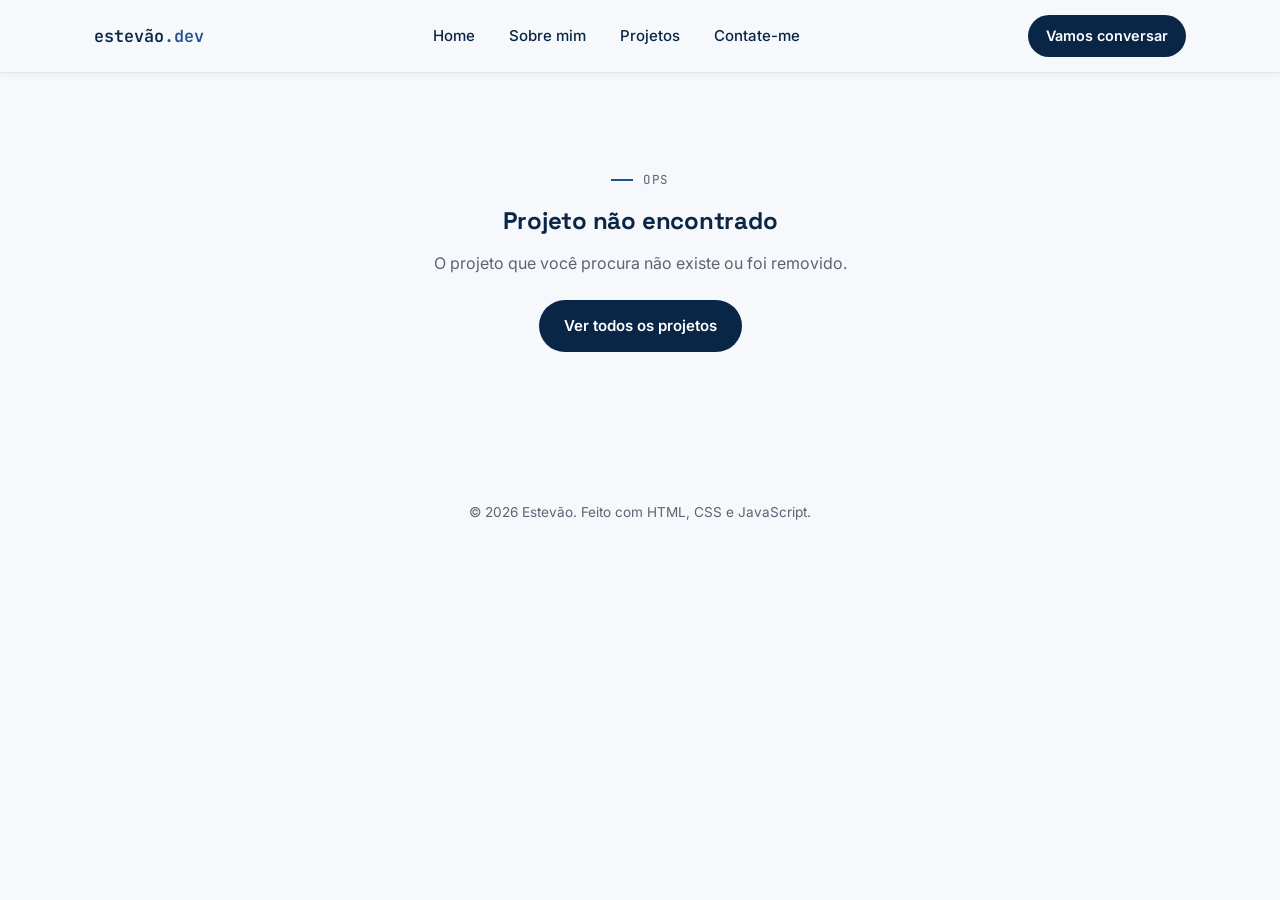
==== projeto.html @ 8963158c "primeiro commit" ====
<!DOCTYPE html>
<html lang="pt-BR">
<head>
<meta charset="UTF-8">
<meta name="viewport" content="width=device-width, initial-scale=1.0">
<title>Projeto - Estevão</title>
<link rel="preconnect" href="https://fonts.googleapis.com">
<link rel="preconnect" href="https://fonts.gstatic.com" crossorigin>
<link href="https://fonts.googleapis.com/css2?family=Space+Grotesk:wght@500;600;700&family=Inter:wght@400;500;600&family=JetBrains+Mono:wght@400;500&display=swap" rel="stylesheet">
<link rel="stylesheet" href="css/style.css">
</head>
<body>

<nav class="nav scrolled">
  <div class="container">
    <a href="index.html" class="nav-logo">estevão<span>.dev</span></a>
    <ul class="nav-links">
      <li><a href="index.html#home">Home</a></li>
      <li><a href="index.html#sobre">Sobre mim</a></li>
      <li><a href="index.html#projetos">Projetos</a></li>
      <li><a href="index.html#contato">Contate-me</a></li>
    </ul>
    <a href="index.html#contato" class="nav-cta">Vamos conversar</a>
  </div>
</nav>

<main id="detail-root">
  <div class="container detail-hero">
    <a href="index.html#projetos" class="back-link">
      <svg viewBox="0 0 24 24" fill="none" stroke="currentColor" stroke-width="2"><path d="M19 12H5M11 18l-6-6 6-6"/></svg>
      Voltar para projetos
    </a>
    <div id="detail-content">
      <p class="eyebrow">Carregando...</p>
    </div>
  </div>
</main>

<div id="detail-notfound" class="container" style="display:none;">
  <p class="eyebrow" style="justify-content:center;">Ops</p>
  <h2>Projeto não encontrado</h2>
  <p>O projeto que você procura não existe ou foi removido.</p>
  <div class="hero-actions" style="justify-content:center; margin-top:24px;">
    <a href="index.html#projetos" class="btn btn-primary">Ver todos os projetos</a>
  </div>
</div>

<footer>
  <div class="container">
    © <span id="year"></span> Estevão. Feito com HTML, CSS e JavaScript.
  </div>
</footer>

<script src="js/icons.js"></script>
<script src="js/projeto.js"></script>
</body>
</html>
---- css/style.css ----
/* =========================================================
   Design tokens
   ========================================================= */
:root {
  --bg: #F6F8FB;
  --surface: #FFFFFF;
  --surface-alt: #EEF2F8;
  --navy-900: #0A2647;
  --navy-700: #144272;
  --navy-500: #205295;
  --navy-300: #6C8EBF;
  --ink: #101828;
  --muted: #5B6472;
  --border: #E2E8F0;
  --radius-sm: 8px;
  --radius: 14px;
  --radius-lg: 22px;
  --shadow-sm: 0 2px 8px rgba(10, 38, 71, 0.06);
  --shadow: 0 8px 24px rgba(10, 38, 71, 0.10);
  --shadow-lg: 0 20px 48px rgba(10, 38, 71, 0.14);
  --maxw: 1140px;
  --font-display: "Space Grotesk", "Inter", sans-serif;
  --font-body: "Inter", sans-serif;
  --font-mono: "JetBrains Mono", monospace;
  --ease: cubic-bezier(0.22, 1, 0.36, 1);
}

@media (prefers-color-scheme: dark) {
  :root { color-scheme: light; }
}

* { box-sizing: border-box; }
html { scroll-behavior: smooth; }

@media (prefers-reduced-motion: reduce) {
  html { scroll-behavior: auto; }
  *, *::before, *::after {
    animation-duration: 0.01ms !important;
    animation-iteration-count: 1 !important;
    transition-duration: 0.01ms !important;
    scroll-behavior: auto !important;
  }
}

body {
  margin: 0;
  background: var(--bg);
  color: var(--ink);
  font-family: var(--font-body);
  line-height: 1.6;
  -webkit-font-smoothing: antialiased;
}

img { max-width: 100%; display: block; }
a { color: inherit; text-decoration: none; }

h1, h2, h3, h4 {
  font-family: var(--font-display);
  color: var(--navy-900);
  margin: 0;
  letter-spacing: -0.01em;
}

.container {
  max-width: var(--maxw);
  margin: 0 auto;
  padding: 0 24px;
}

.eyebrow {
  font-family: var(--font-mono);
  font-size: 0.78rem;
  text-transform: uppercase;
  letter-spacing: 0.12em;
  color: var(--navy-500);
  display: flex;
  align-items: center;
  gap: 10px;
}
.eyebrow::before {
  content: "";
  width: 22px;
  height: 1.5px;
  background: var(--navy-500);
  display: inline-block;
}

section { padding: 96px 0; }
@media (max-width: 720px) { section { padding: 64px 0; } }

.section-head {
  margin-bottom: 44px;
  max-width: 620px;
}
.section-head h2 {
  font-size: clamp(1.7rem, 3vw, 2.3rem);
  margin-top: 10px;
}
.section-head p { color: var(--muted); margin-top: 12px; }

/* focus visibility */
a:focus-visible, button:focus-visible {
  outline: 2px solid var(--navy-500);
  outline-offset: 3px;
  border-radius: 4px;
}

/* =========================================================
   Reveal-on-scroll
   ========================================================= */
.reveal {
  opacity: 0;
  transform: translateY(18px);
  transition: opacity 0.7s var(--ease), transform 0.7s var(--ease);
}
.reveal.is-visible { opacity: 1; transform: translateY(0); }

/* =========================================================
   Nav
   ========================================================= */
.nav {
  position: fixed;
  top: 0; left: 0; right: 0;
  z-index: 100;
  background: rgba(246, 248, 251, 0.75);
  backdrop-filter: blur(10px);
  border-bottom: 1px solid transparent;
  transition: border-color 0.3s var(--ease), box-shadow 0.3s var(--ease);
}
.nav.scrolled {
  border-bottom-color: var(--border);
  box-shadow: var(--shadow-sm);
}
.nav .container {
  display: flex;
  align-items: center;
  justify-content: space-between;
  height: 72px;
}
.nav-logo {
  font-family: var(--font-mono);
  font-weight: 600;
  font-size: 1.05rem;
  color: var(--navy-900);
}
.nav-logo span { color: var(--navy-500); }

.nav-links {
  display: flex;
  gap: 6px;
  list-style: none;
  margin: 0; padding: 0;
}
.nav-links a {
  position: relative;
  padding: 8px 14px;
  font-size: 0.94rem;
  color: var(--navy-900);
  font-weight: 500;
}
.nav-links a::after {
  content: "";
  position: absolute;
  left: 14px; right: 14px; bottom: 4px;
  height: 2px;
  background: var(--navy-500);
  transform: scaleX(0);
  transform-origin: left;
  transition: transform 0.3s var(--ease);
}
.nav-links a:hover::after,
.nav-links a.active::after { transform: scaleX(1); }

.nav-cta {
  background: var(--navy-900);
  color: #fff !important;
  padding: 9px 18px;
  border-radius: 999px;
  font-size: 0.9rem;
  font-weight: 600;
  transition: background 0.25s var(--ease), transform 0.25s var(--ease);
}
.nav-cta:hover { background: var(--navy-700); transform: translateY(-1px); }

.nav-toggle {
  display: none;
  background: none;
  border: none;
  cursor: pointer;
  padding: 8px;
}
.nav-toggle span {
  display: block;
  width: 22px;
  height: 2px;
  background: var(--navy-900);
  margin: 5px 0;
  transition: transform 0.25s var(--ease), opacity 0.25s var(--ease);
}
.nav-toggle.open span:nth-child(1) { transform: translateY(7px) rotate(45deg); }
.nav-toggle.open span:nth-child(2) { opacity: 0; }
.nav-toggle.open span:nth-child(3) { transform: translateY(-7px) rotate(-45deg); }

@media (max-width: 760px) {
  .nav-toggle { display: block; }
  .nav-links {
    position: fixed;
    top: 72px; left: 0; right: 0;
    flex-direction: column;
    background: var(--surface);
    border-bottom: 1px solid var(--border);
    padding: 10px 24px 20px;
    gap: 2px;
    transform: translateY(-8px);
    opacity: 0;
    pointer-events: none;
    transition: opacity 0.25s var(--ease), transform 0.25s var(--ease);
  }
  .nav-links.open {
    transform: translateY(0);
    opacity: 1;
    pointer-events: auto;
  }
  .nav-links a { display: block; padding: 12px 6px; }
  .nav-cta { display: none; }
}

/* =========================================================
   Hero — signature graph motif
   ========================================================= */
.hero {
  position: relative;
  padding: 168px 0 96px;
  overflow: hidden;
}
.hero-graph {
  position: absolute;
  inset: 0;
  width: 100%;
  height: 100%;
  z-index: 0;
  opacity: 0.55;
}
.hero-graph .edge {
  stroke: var(--navy-300);
  stroke-width: 1;
  fill: none;
  stroke-dasharray: 220;
  stroke-dashoffset: 220;
  animation: draw 1.8s var(--ease) forwards;
}
.hero-graph .node {
  fill: var(--navy-500);
  opacity: 0;
  animation: nodeIn 0.6s var(--ease) forwards, pulse 3.6s ease-in-out infinite;
}
@keyframes draw { to { stroke-dashoffset: 0; } }
@keyframes nodeIn { to { opacity: 0.9; } }
@keyframes pulse {
  0%, 100% { opacity: 0.55; r: 3; }
  50% { opacity: 1; r: 3.6; }
}

.hero .container {
  position: relative;
  z-index: 1;
  display: grid;
  grid-template-columns: 1.15fr 0.85fr;
  gap: 56px;
  align-items: center;
}
@media (max-width: 860px) {
  .hero .container { grid-template-columns: 1fr; }
  .hero { padding-top: 128px; }
}

.hero-name {
  font-size: clamp(2.4rem, 5.4vw, 3.6rem);
  line-height: 1.05;
}
.hero-role {
  font-family: var(--font-mono);
  color: var(--navy-500);
  font-size: 1.05rem;
  margin-top: 14px;
}
.hero-pitch {
  margin-top: 22px;
  color: var(--muted);
  font-size: 1.06rem;
  max-width: 46ch;
}

.hero-actions {
  margin-top: 34px;
  display: flex;
  flex-wrap: wrap;
  gap: 14px;
}
.btn {
  display: inline-flex;
  align-items: center;
  gap: 8px;
  padding: 13px 24px;
  border-radius: 999px;
  font-weight: 600;
  font-size: 0.94rem;
  cursor: pointer;
  border: 1px solid transparent;
  transition: transform 0.25s var(--ease), background 0.25s var(--ease), border-color 0.25s var(--ease), color 0.25s var(--ease);
}
.btn-primary { background: var(--navy-900); color: #fff; }
.btn-primary:hover { background: var(--navy-700); transform: translateY(-2px); }
.btn-ghost { background: transparent; color: var(--navy-900); border-color: var(--border); }
.btn-ghost:hover { border-color: var(--navy-500); transform: translateY(-2px); }

.hero-meta {
  margin-top: 40px;
  display: flex;
  gap: 28px;
  flex-wrap: wrap;
}
.hero-meta div { font-size: 0.86rem; color: var(--muted); }
.hero-meta strong {
  display: block;
  font-family: var(--font-mono);
  color: var(--navy-900);
  font-size: 0.95rem;
  margin-bottom: 2px;
}

.hero-portrait {
  position: relative;
  justify-self: center;
}
.portrait-frame {
  position: relative;
  width: min(320px, 78vw);
  aspect-ratio: 1 / 1.05;
  border-radius: var(--radius-lg);
  background: linear-gradient(160deg, var(--navy-900), var(--navy-500));
  padding: 6px;
  box-shadow: var(--shadow-lg);
}
.portrait-inner {
  width: 100%;
  height: 100%;
  border-radius: calc(var(--radius-lg) - 6px);
  overflow: hidden;
  background: var(--surface-alt);
  display: flex;
  align-items: center;
  justify-content: center;
  position: relative;
}
.portrait-inner img { width: 100%; height: 100%; object-fit: cover; }
.portrait-fallback {
  font-family: var(--font-display);
  font-size: 4.2rem;
  font-weight: 600;
  color: var(--navy-500);
  letter-spacing: 0.02em;
}
.portrait-tag {
  position: absolute;
  bottom: -16px; left: -16px;
  background: var(--surface);
  border: 1px solid var(--border);
  border-radius: 999px;
  padding: 8px 16px;
  font-family: var(--font-mono);
  font-size: 0.78rem;
  color: var(--navy-900);
  box-shadow: var(--shadow-sm);
  display: flex;
  align-items: center;
  gap: 7px;
}
.portrait-tag .dot {
  width: 7px; height: 7px; border-radius: 50%;
  background: #2FB170;
  box-shadow: 0 0 0 3px rgba(47,177,112,0.18);
}

/* =========================================================
   About
   ========================================================= */
.about-grid {
  display: grid;
  grid-template-columns: 1fr 1fr;
  gap: 64px;
}
@media (max-width: 860px) { .about-grid { grid-template-columns: 1fr; gap: 44px; } }

.about-text p { color: var(--muted); margin: 0 0 16px; }
.about-text p:last-child { margin-bottom: 0; }

.skill-groups { display: flex; flex-direction: column; gap: 26px; }
.skill-group h3 {
  font-size: 0.82rem;
  font-family: var(--font-mono);
  text-transform: uppercase;
  letter-spacing: 0.08em;
  color: var(--navy-500);
  margin-bottom: 12px;
}
.skill-tags { display: flex; flex-wrap: wrap; gap: 9px; }
.skill-tag {
  font-family: var(--font-mono);
  font-size: 0.82rem;
  padding: 7px 13px;
  border-radius: var(--radius-sm);
  background: var(--surface);
  border: 1px solid var(--border);
  color: var(--navy-900);
  transition: border-color 0.2s var(--ease), transform 0.2s var(--ease);
}
.skill-tag:hover { border-color: var(--navy-500); transform: translateY(-2px); }

/* =========================================================
   Projects
   ========================================================= */
.projects-head-row {
  display: flex;
  justify-content: space-between;
  align-items: flex-end;
  gap: 20px;
}
.projects-grid {
  display: grid;
  grid-template-columns: repeat(auto-fill, minmax(280px, 1fr));
  gap: 26px;
}

.project-card {
  background: var(--surface);
  border: 1px solid var(--border);
  border-radius: var(--radius);
  overflow: hidden;
  display: flex;
  flex-direction: column;
  transition: transform 0.3s var(--ease), box-shadow 0.3s var(--ease), border-color 0.3s var(--ease);
}
.project-card:hover {
  transform: translateY(-6px);
  box-shadow: var(--shadow);
  border-color: transparent;
}

.project-thumb {
  aspect-ratio: 16 / 10;
  position: relative;
  display: flex;
  align-items: center;
  justify-content: center;
  overflow: hidden;
}
.project-thumb svg { width: 46%; height: 46%; opacity: 0.92; }
.project-thumb img {
  width: 100%;
  height: 100%;
  object-fit: cover;
  display: block;
}
.project-thumb::after {
  content: "";
  position: absolute; inset: 0;
  background-image: radial-gradient(rgba(255,255,255,0.35) 1px, transparent 1px);
  background-size: 16px 16px;
  mix-blend-mode: overlay;
}

.project-body {
  padding: 22px 22px 24px;
  display: flex;
  flex-direction: column;
  gap: 12px;
  flex: 1;
}
.project-body .status {
  font-family: var(--font-mono);
  font-size: 0.72rem;
  text-transform: uppercase;
  letter-spacing: 0.06em;
  color: var(--navy-500);
}
.project-body h3 { font-size: 1.2rem; }
.project-body p { color: var(--muted); font-size: 0.94rem; margin: 0; flex: 1; }

.project-tags {
  display: flex;
  flex-wrap: wrap;
  gap: 6px;
}
.project-tags span {
  font-family: var(--font-mono);
  font-size: 0.72rem;
  padding: 4px 9px;
  border-radius: 6px;
  background: var(--surface-alt);
  color: var(--navy-700);
}

.project-more {
  margin-top: 6px;
  display: inline-flex;
  align-items: center;
  gap: 6px;
  font-weight: 600;
  font-size: 0.9rem;
  color: var(--navy-900);
  align-self: flex-start;
}
.project-more svg { width: 15px; height: 15px; transition: transform 0.25s var(--ease); }
.project-card:hover .project-more svg { transform: translateX(3px); }

.projects-empty, .projects-error {
  color: var(--muted);
  font-family: var(--font-mono);
  font-size: 0.9rem;
  padding: 30px 0;
}

/* =========================================================
   Contact
   ========================================================= */
.contact-panel {
  background: var(--navy-900);
  border-radius: var(--radius-lg);
  padding: 56px;
  display: grid;
  grid-template-columns: 1.1fr 0.9fr;
  gap: 40px;
  position: relative;
  overflow: hidden;
  color: #fff;
}
@media (max-width: 780px) {
  .contact-panel { grid-template-columns: 1fr; padding: 40px 26px; }
}
.contact-panel h2 { color: #fff; }
.contact-panel .eyebrow { color: var(--navy-300); }
.contact-panel .eyebrow::before { background: var(--navy-300); }
.contact-lead { color: #C9D6E8; margin-top: 14px; max-width: 42ch; }

.contact-links {
  list-style: none;
  margin: 0; padding: 0;
  display: flex;
  flex-direction: column;
  gap: 4px;
}

.contact-links a {
  display: flex;
  align-items: center;
  justify-content: flex-start;
  gap: 16px;
  width: 100%;
  padding: 16px 4px;
  border-bottom: 1px solid rgba(255,255,255,0.14);
  color: #fff;
  font-weight: 600;
  transition: padding-left 0.25s var(--ease), color 0.25s var(--ease);
}
.contact-links li:last-child a { border-bottom: none; }
.contact-links a:hover { padding-left: 8px; color: #9FC1E8; }
.contact-links a > svg.contact-icon {
  flex-shrink: 0;
}
.contact-links a > svg:last-child {
  margin-left: auto;
}
.contact-links span.label {
  font-family: var(--font-mono);
  font-weight: 400;
  font-size: 0.8rem;
  color: var(--navy-300);
  text-transform: uppercase;
  letter-spacing: 0.06em;
}
.contact-links .row {
  display: flex;
  flex-direction: column;
  gap: 2px;
  align-items: flex-start;
  text-align: left;
  min-width: 0;
  flex: 1;
}
.contact-links svg { width: 16px; height: 16px; opacity: 0.7; }

/* =========================================================
   Footer
   ========================================================= */
footer {
  padding: 30px 0 40px;
  text-align: center;
  color: var(--muted);
  font-size: 0.85rem;
}

/* =========================================================
   Project detail page
   ========================================================= */
.detail-hero {
  padding: 150px 0 50px;
}
.back-link {
  display: inline-flex;
  align-items: center;
  gap: 8px;
  font-family: var(--font-mono);
  font-size: 0.86rem;
  color: var(--navy-500);
  margin-bottom: 26px;
}
.back-link svg { width: 15px; height: 15px; }
.back-link:hover { color: var(--navy-900); }

.detail-banner {
  border-radius: var(--radius-lg);
  aspect-ratio: 21 / 8;
  display: flex;
  align-items: center;
  justify-content: center;
  margin-top: 30px;
  position: relative;
  overflow: hidden;
}
.detail-banner svg { width: 20%; height: 20%; opacity: 0.92; }
.detail-banner img {
  width: 100%;
  height: 100%;
  object-fit: cover;
  display: block;
}
.detail-banner::after {
  content: "";
  position: absolute; inset: 0;
  background-image: radial-gradient(rgba(255,255,255,0.3) 1px, transparent 1px);
  background-size: 18px 18px;
  mix-blend-mode: overlay;
}

.detail-body { padding: 56px 0 100px; }
.detail-grid {
  display: grid;
  grid-template-columns: 1.5fr 0.9fr;
  gap: 56px;
}
@media (max-width: 860px) { .detail-grid { grid-template-columns: 1fr; } }

.detail-text p { color: var(--muted); margin: 0 0 18px; font-size: 1.02rem; }

.detail-side {
  align-self: start;
  background: var(--surface);
  border: 1px solid var(--border);
  border-radius: var(--radius);
  padding: 26px;
  display: flex;
  flex-direction: column;
  gap: 22px;
}
.detail-side dt {
  font-family: var(--font-mono);
  font-size: 0.72rem;
  text-transform: uppercase;
  letter-spacing: 0.06em;
  color: var(--navy-500);
  margin-bottom: 8px;
}
.detail-side dd { margin: 0; font-weight: 600; color: var(--navy-900); }
.detail-side .project-tags { margin-top: 4px; }

#detail-notfound { padding: 160px 0 120px; text-align: center; }
#detail-notfound p { color: var(--muted); margin-top: 10px; }
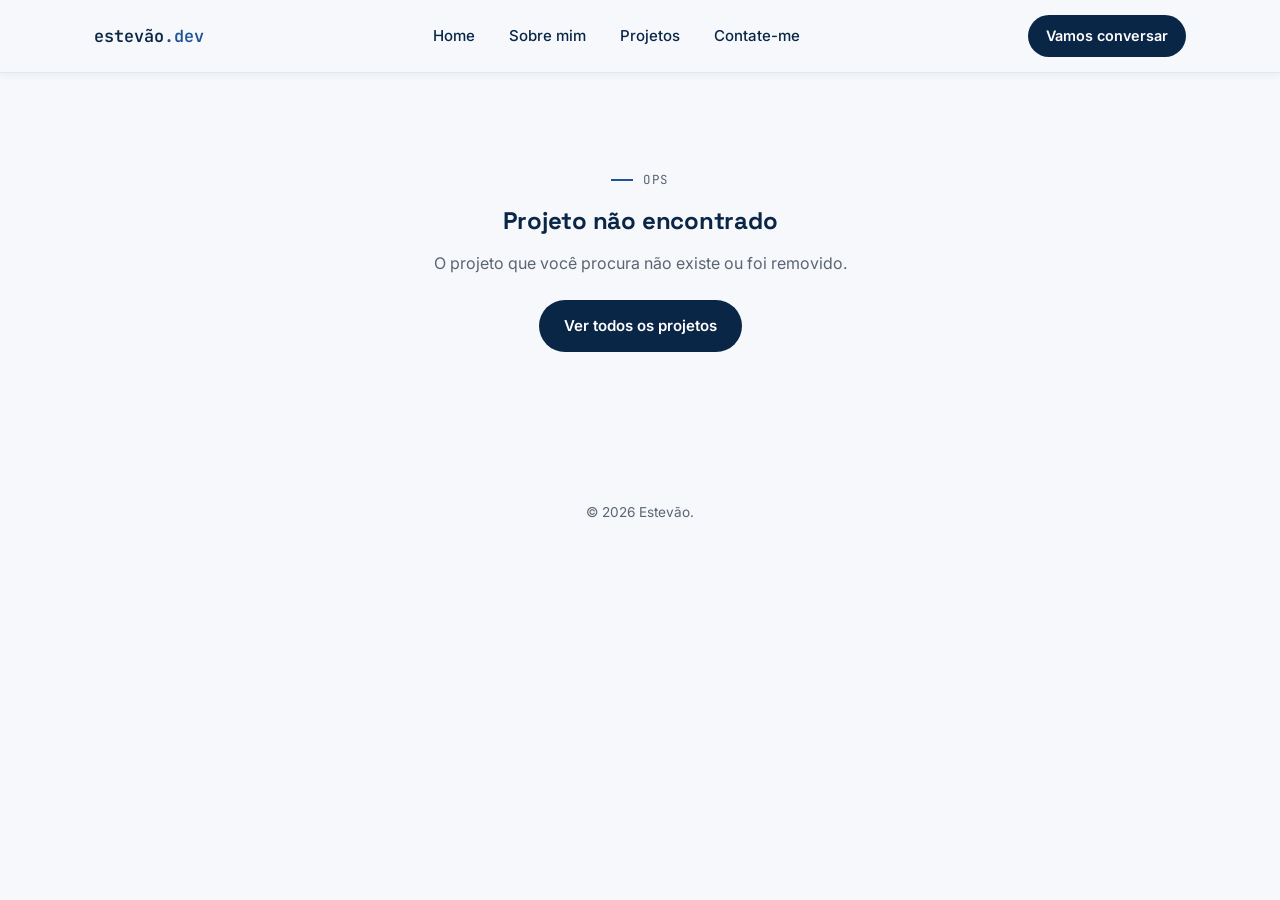
==== commit 5a5fd4af: "alterando mensagem copyright" ====
--- a/projeto.html
+++ b/projeto.html
@@ -47,7 +47,7 @@
 
 <footer>
   <div class="container">
-    © <span id="year"></span> Estevão. Feito com HTML, CSS e JavaScript.
+    © <span id="year">2026</span> Estevão.
   </div>
 </footer>
 
